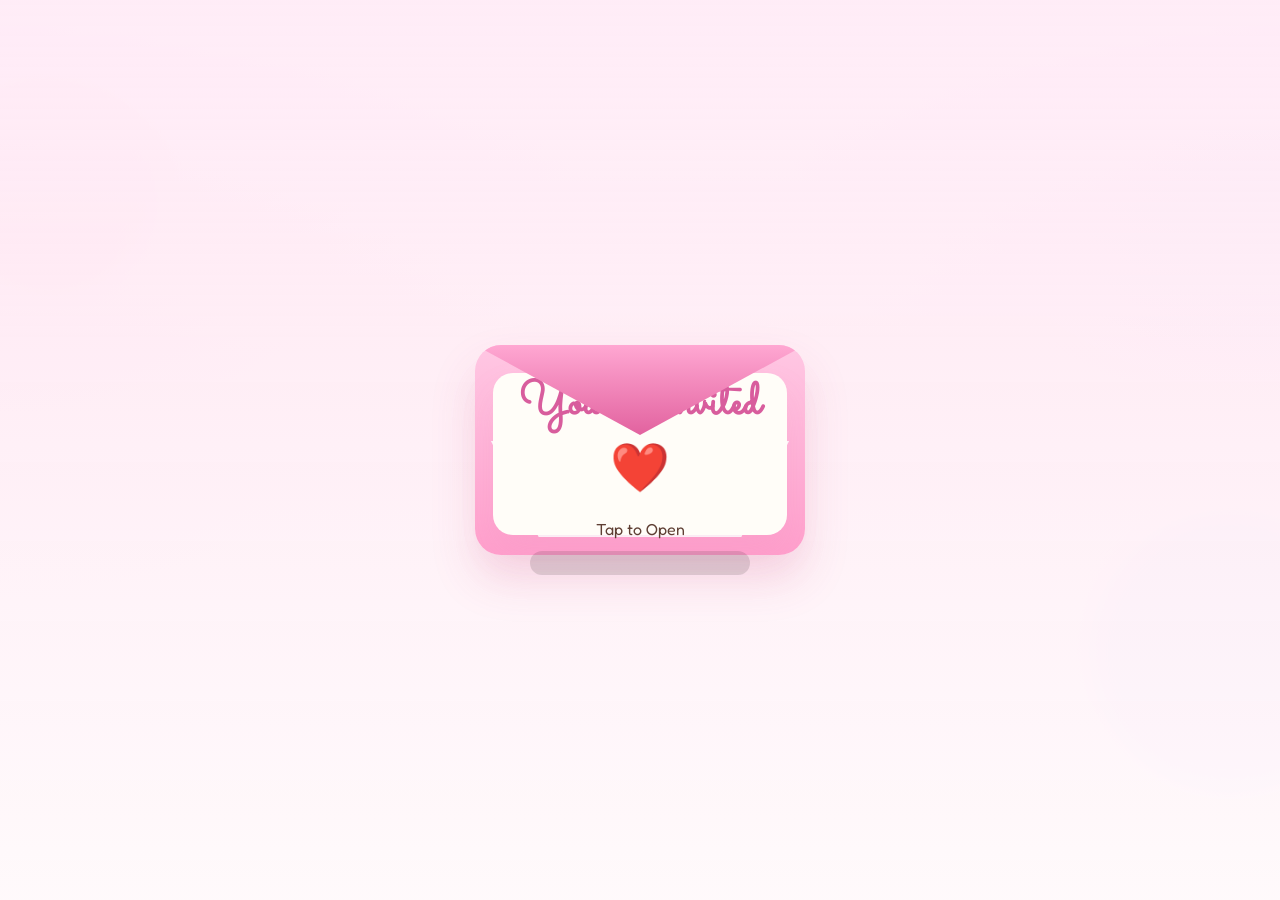
==== index.html @ 0ca6666d "Refine kid-friendly envelope design and RSVP flow" ====
<!DOCTYPE html>
<html lang="en">
<head>
  <meta charset="UTF-8">
  <meta name="viewport" content="width=device-width, initial-scale=1.0">
  <title>You're invited to Kylie's 7th Birthday Celebration!</title>
  <link rel="preconnect" href="https://fonts.googleapis.com">
  <link rel="preconnect" href="https://fonts.gstatic.com" crossorigin>
  <link href="https://fonts.googleapis.com/css2?family=Fredoka:wght@400;500;600;700&family=Sacramento&display=swap" rel="stylesheet">
  <link rel="stylesheet" href="style.css">
</head>
<body>
  <div id="envelopeScreen">
    <div class="envelope" id="envelopeBtn" role="button" aria-label="Open invitation">
      <div class="flap"></div>
      <div class="letter">
        <h2>You're Invited ❤️</h2>
        <p>Tap to Open</p>
      </div>
      <div class="envelope-shadow"></div>
    </div>
  </div>

  <main id="invitationContent">
    <section class="hero">
      <div class="hero-overlay"></div>
      <div class="hero-copy">
        <span class="small-title">YOU'RE INVITED TO A MAGICAL DAY</span>
        <h1 class="name-title">Kylie's 7th Birthday Celebration!</h1>
        <p class="hero-subtitle">A sweet birthday party full of sparkles, smiles, and fun</p>
        <p class="hero-location">Bring your brightest smile and celebrate with Kylie</p>
      </div>
    </section>

    <section class="card">
      <div class="card-heading">
        <div>
          <p class="card-label">Dress Code</p>
          <p class="card-value">💗 Pink - Blush • Baby Pink • Rose • Hot Pink</p>
          <p class="card-value">💜 Purple - Lavender • Lilac • Violet • Plum</p>
        </div>
        <div class="card-number">7</div>
      </div>

      <div class="info-grid">
        <div class="box">
          <h3>When</h3>
          <p>August 29 • 3:00 PM</p>
        </div>
        <div class="box">
          <h3>Where</h3>
          <a href="https://www.google.com/maps/place/Solarium+Private+Resort/@14.747414,120.529712,18.76z/data=!4m14!1m7!3m6!1s0x3396414e57255531:0x91214307941ab835!2sSolarium+Private+Resort!8m2!3d14.7475623!4d120.5302369!16s%2Fg%2F11fmbbr808!3m5!1s0x3396414e57255531:0x91214307941ab835!8m2!3d14.7475623!4d120.5302369!16s%2Fg%2F11fmbbr808?entry=ttu&g_ep=EgoyMDI2MDYxNi4wIKXMDSoASAFQAw%3D%3D" target="_blank" rel="noopener noreferrer"
            target="_blank"
            rel="noopener noreferrer"
            style="text-decoration: none; color: #6a5acd; font-weight: 600;">
            <p>📍Solarium Resort @ Mabatang, Abucay Bataan📍</p>
          </a>
        </div>
      </div>

      <form class="form" id="rsvpForm" novalidate action="https://script.google.com/macros/s/AKfycbwiEY3fn-Ab_ndv4UPRwE6iYQbeOJlr-cejiLjoyXxiNq8W5w40q1MzZTTM5bzJ90YJ/exec" target="submitFrame" method="post">
        <input id="guestName" name="name" type="text" placeholder="Your name" aria-label="Guest name" required autocomplete="name">
        <select id="guestCount" name="guests" aria-label="Number of guests">
          <option value="1 Guest">1 Guest</option>
          <option value="2 Guests">2 Guests</option>
        </select>
        <input type="hidden" name="response" value="YES">

        <p class="question">Will you attend?</p>

        <div class="button-area">
          <button id="yesBtn" type="submit" disabled>YES ❤️</button>
          <button id="noBtn" type="button">NO 😅</button>
        </div>

        <div class="response-summary" id="responseSummary">No RSVPs yet</div>

        <div class="qr-section">
          <!--<p class="qr-title">Invitation</p>
          <img id="qrImage" alt="QR code for invitation">
          <p class="qr-note">Scan or share this link:<br><span id="shareUrl">Kylie's Birthday Invitation</span></p> -->
        </div>

        <div id="success" class="success">
          <p>🎉 RSVP CONFIRMED 🎉</p>
          <p><strong id="person">Guest</strong>, thank you for accepting!</p>
          <p>Reserved Seats: <strong id="seats">1 Guest</strong></p>
          <p>See you on August 29 ❤️</p>
        </div>
      </form>
    </section>
  </main>

  <div id="confettiLayer"></div>
  <iframe name="submitFrame" style="display:none;"></iframe>
  <script src="script.js?v=4"></script>
</body>
</html>
---- style.css ----
:root{
  --bg: #fff2fb;
  --surface: rgba(255, 252, 255, 0.94);
  --surface-strong: #fff8ff;
  --border: rgba(220, 153, 216, 0.34);
  --text: #5b3e59;
  --accent: #f28db2;
  --accent-strong: #de5f9a;
  --success: #2f8f67;
  --shadow: 0 24px 65px rgba(103, 57, 96, 0.14);
}

*{
  margin:0;
  padding:0;
  box-sizing:border-box;
}

body{
  font-family:'Fredoka',sans-serif;
  background:
    radial-gradient(circle at top left, rgba(255, 223, 239, 0.92) 0%, rgba(255, 223, 239, 0.24) 28%, transparent 38%),
    radial-gradient(circle at top right, rgba(206, 183, 255, 0.35) 0%, transparent 33%),
    linear-gradient(180deg, #fff8fd 0%, #fff1f8 44%, #fff6ee 100%);
  color: var(--text);
  min-height:100vh;
  overflow-x:hidden;
}

body::before,
body::after{
  content:'';
  position:fixed;
  border-radius:50%;
  filter:blur(10px);
  pointer-events:none;
  z-index:0;
}

body::before{
  width:220px;
  height:220px;
  background:rgba(255, 196, 220, 0.35);
  top:8%;
  left:-60px;
}

body::after{
  width:280px;
  height:280px;
  background:rgba(204, 201, 255, 0.28);
  right:-90px;
  bottom:12%;
}

a{
  color: inherit;
}

#envelopeScreen{
  position:fixed;
  inset:0;
  background:linear-gradient(180deg, rgba(255,236,247,0.98) 0%, rgba(255,237,245,0.85) 38%, rgba(255,250,253,0.88) 100%);
  display:flex;
  justify-content:center;
  align-items:center;
  z-index:9999;
  padding:20px;
}

.envelope{
  width:330px;
  height:210px;
  position:relative;
  cursor:pointer;
  transform:translateY(0);
  transition:transform .25s ease;
}

.envelope:hover{
  transform:translateY(-10px);
}

.envelope::before{
  content:'';
  position:absolute;
  inset:0;
  background:linear-gradient(180deg, #ffc7e3 0%, #ff9fcc 100%);
  border-radius:26px;
  box-shadow:0 24px 45px rgba(203, 67, 124, 0.18);
}

.envelope::after{
  content:'';
  position:absolute;
  left:16px;
  right:16px;
  bottom:18px;
  height:96px;
  background:#fff8fc;
  border-radius:0 0 20px 20px;
  clip-path:polygon(0 0,100% 0,84% 100%,16% 100%);
  z-index:0;
  box-shadow: inset 0 6px 15px rgba(255,255,255,0.65);
}

.flap{
  position:absolute;
  top:0;
  left:0;
  right:0;
  height:90px;
  background:linear-gradient(180deg, #ffa7d2 0%, #e2629f 100%);
  clip-path:polygon(0 0,100% 0,50% 100%);
  transform-origin:top;
  transition:transform .9s ease;
  border-radius:26px 26px 0 0;
  z-index:2;
}

.letter{
  position:absolute;
  top:28px;
  left:18px;
  right:18px;
  bottom:20px;
  background:#fffdf8;
  border-radius:20px;
  display:flex;
  flex-direction:column;
  justify-content:center;
  align-items:center;
  text-align:center;
  padding:22px;
  transform:translateY(0);
  transition:transform .9s ease;
  z-index:1;
  box-shadow:0 18px 35px rgba(224, 128, 180, 0.12);
}

.letter h2{
  font-family:'Sacramento',cursive;
  font-size:3rem;
  color:#d85d9d;
  margin-bottom:10px;
}

.letter p{
  font-size:1rem;
  color:#5f3f34;
}

.envelope-shadow{
  position:absolute;
  left:50%;
  bottom:-20px;
  width:220px;
  height:24px;
  background:rgba(0,0,0,.12);
  border-radius:999px;
  transform:translateX(-50%);
}

#invitationContent{
  display:none;
  padding:30px 24px 40px;
}

.hero{
  position:relative;
  max-width:1080px;
  margin:0 auto 30px;
  padding:40px 30px 60px;
  border-radius:30px;
  background:linear-gradient(180deg, rgba(255,255,255,.96) 0%, rgba(255,248,255,.98) 100%);
  box-shadow:var(--shadow);
  overflow:hidden;
}

.hero::before{
  content:'';
  position:absolute;
  width:360px;
  height:360px;
  border-radius:50%;
  background:rgba(255, 162, 201, 0.22);
  top:-120px;
  right:-80px;
}

.hero::after{
  content:'';
  position:absolute;
  width:220px;
  height:220px;
  border-radius:50%;
  background:rgba(214, 202, 255, 0.28);
  bottom:-80px;
  left:-60px;
}

.hero-copy{
  position:relative;
  z-index:1;
  max-width:720px;
  margin:auto;
  text-align:center;
}

.small-title{
  display:inline-block;
  margin-bottom:18px;
  font-size:14px;
  font-weight:600;
  letter-spacing:2px;
  color:#9b5b81;
}

.name-title{
  font-family:'Sacramento',cursive;
  font-size:4.6rem;
  color:#c9578f;
  line-height:1.05;
  margin-bottom:16px;
}

.hero-subtitle,
.hero-location{
  font-size:1.05rem;
  color:#6d5070;
}

.hero-location{
  margin-top:14px;
  line-height:1.7;
}

.card{
  max-width:880px;
  margin:0 auto;
  background:var(--surface);
  border-radius:34px;
  padding:32px;
  box-shadow:var(--shadow);
}

.card-heading{
  display:flex;
  justify-content:space-between;
  align-items:center;
  gap:18px;
  margin-bottom:28px;
}

.card-label{
  text-transform:uppercase;
  letter-spacing:2px;
  font-size:0.85rem;
  color:#9a6081;
}

.card-value{
  margin-top:10px;
  font-size:1.2rem;
  font-weight:700;
  color:#674061;
}

.card-number{
  font-size:5.8rem;
  font-weight:800;
  color:rgba(223, 95, 154, 0.16);
}

.info-grid{
  display:grid;
  grid-template-columns:repeat(2, minmax(0,1fr));
  gap:20px;
  margin-bottom:30px;
}

.box{
  background:linear-gradient(180deg, #fff7fb 0%, #fff4fb 100%);
  border:1px solid var(--border);
  border-radius:20px;
  padding:24px;
}

.box h3{
  margin-bottom:14px;
  color:#b14a84;
}

.box p{
  font-size:1rem;
  line-height:1.7;
}

.form{
  max-width:620px;
  margin:auto;
}

input,
select{
  width:100%;
  padding:16px 18px;
  margin-bottom:18px;
  border-radius:16px;
  border:1px solid rgba(155, 112, 92, 0.25);
  background:#fffefc;
  font-size:1rem;
  color:#54374f;
}

input:focus,
select:focus,
button:focus{
  outline:none;
  box-shadow:0 0 0 4px rgba(209, 142, 141, 0.18);
}

.question{
  font-size:1.5rem;
  font-weight:700;
  margin:24px 0 18px;
  color:#b14a84;
}

.button-area{
  position:relative;
  min-height:130px;
}

button{
  cursor:pointer;
  border:none;
  padding:16px 30px;
  font-size:1rem;
  font-weight:700;
  border-radius:50px;
  transition:transform .25s ease, background .25s ease;
  box-shadow:0 12px 22px rgba(76, 58, 74, 0.14);
}

button:hover{
  transform:translateY(-2px);
}

#yesBtn{
  background:linear-gradient(135deg, #ff7db6 0%, #d66ad3 100%);
  color:white;
  width:160px;
}

#yesBtn:disabled{
  opacity:0.45;
  cursor:not-allowed;
  transform:none;
}

#noBtn{
  position:absolute;
  left:55%;
  top:0;
  width:140px;
  background:linear-gradient(135deg, #ff8f7b 0%, #ff5b9a 100%);
  color:white;
}

.actions-bar{
  display:flex;
  justify-content:center;
  gap:12px;
  flex-wrap:wrap;
  margin-top:20px;
}

#shareBtn{
  background:linear-gradient(135deg, #7c88ff 0%, #9d63f8 100%);
  color:white;
  width:100%;
  max-width:260px;
}

#responseSummary{
  width:100%;
  max-width:340px;
  margin:0 auto;
  padding:14px 18px;
  background:linear-gradient(135deg, #ffe7fb 0%, #f6e4ff 100%);
  border:1px solid rgba(223, 95, 154, 0.2);
  border-radius:18px;
  color:#7a3c76;
  text-align:center;
  font-weight:600;
}

.qr-section{
  margin-top:32px;
  text-align:center;
}

.qr-title{
  margin-bottom:14px;
  font-weight:700;
  color:#a74c88;
}

.qr-section img{
  width:220px;
  max-width:80%;
  border-radius:22px;
  margin-bottom:16px;
  box-shadow:0 18px 35px rgba(145, 100, 78, 0.12);
}

.qr-note{
  font-size:0.95rem;
  color:#6d5070;
  line-height:1.5;
}

.qr-note span{
  display:inline-block;
  margin-top:8px;
  font-weight:700;
  color:#b14a84;
}

.success{
  display:none;
  margin-top:28px;
  padding:26px;
  background:linear-gradient(180deg, #fff5fb 0%, #f8eeff 100%);
  border-radius:22px;
  border:1px solid rgba(209, 95, 160, 0.18);
  color:#8f3f73;
  text-align:center;
}

#confettiLayer{
  position:fixed;
  inset:0;
  pointer-events:none;
  overflow:hidden;
}

.confetti-piece{
  position:absolute;
  width:10px;
  height:10px;
  opacity:0;
  will-change:transform, opacity;
}

@keyframes fall {
  0%{ opacity:1; transform:translateY(0) rotate(0deg); }
  100%{ opacity:0; transform:translateY(100vh) rotate(720deg); }
}

@media(max-width:860px){
  .hero{
    padding:32px 24px 48px;
  }

  .card{
    padding:28px;
  }

  .info-grid{
    grid-template-columns:1fr;
  }

  .card-heading{
    flex-direction:column;
    align-items:flex-start;
  }

  .card-number{
    font-size:4.4rem;
  }

  .button-area{
    min-height:170px;
  }

  #noBtn{
    left:calc(50% + 40px);
    top:24px;
  }
}

@media(max-width:620px){
  body{
    padding:0 10px;
  }

  .hero{
    border-radius:24px;
  }

  .name-title{
    font-size:3.1rem;
  }

  .card{
    border-radius:24px;
    padding:24px;
  }

  .button-area{
    min-height:190px;
  }

  #yesBtn,
  #shareBtn,
  #downloadRsvpBtn,
  #noBtn{
    width:100%;
  }

  #noBtn{
    position:relative;
    left:0;
    top:0;
    margin-top:16px;
  }
}
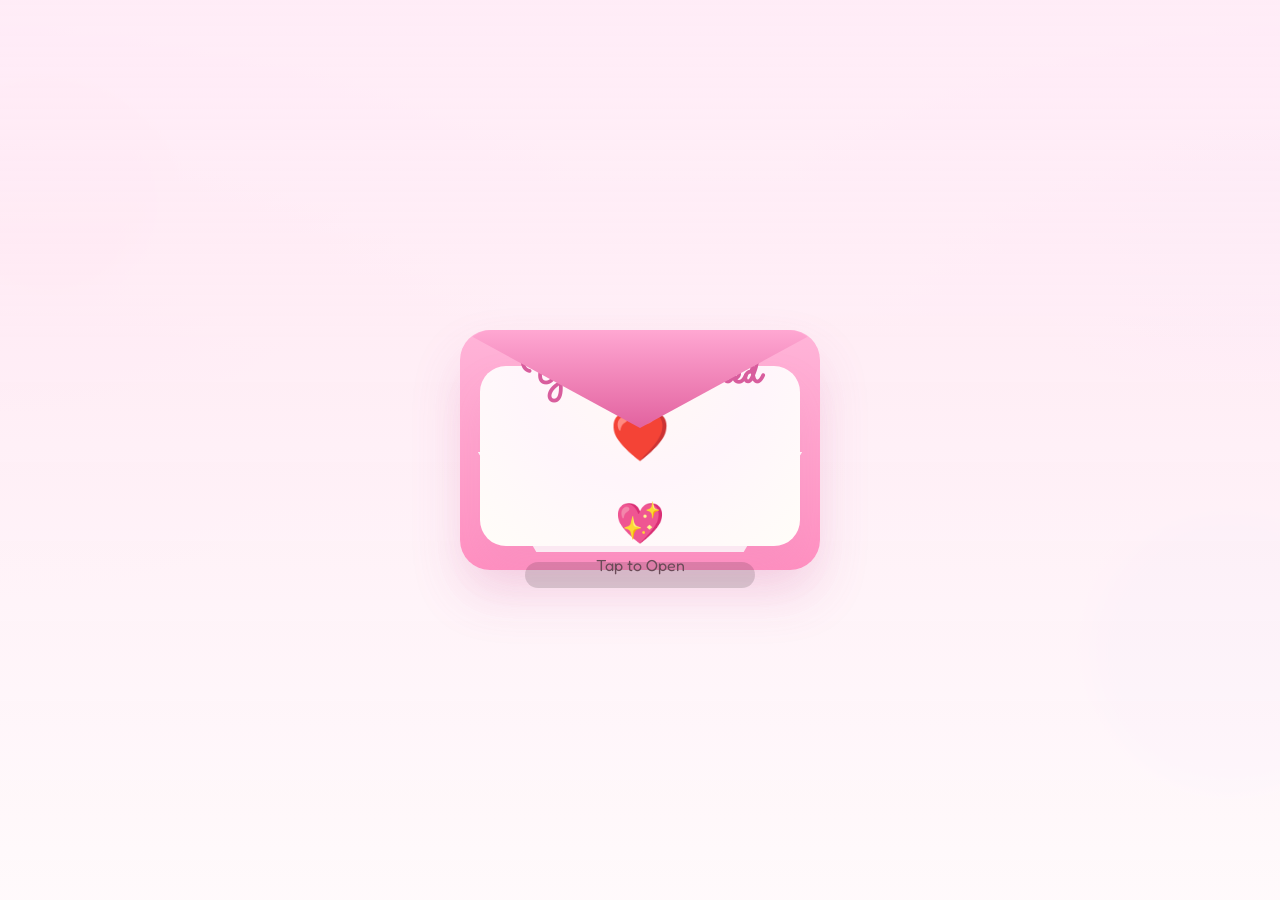
==== commit 33bface9: "Refine envelope design and add RSVP status/download feedback" ====
--- a/index.html
+++ b/index.html
@@ -15,6 +15,7 @@
       <div class="flap"></div>
       <div class="letter">
         <h2>You're Invited ❤️</h2>
+        <div class="letter-heart">💖</div>
         <p>Tap to Open</p>
       </div>
       <div class="envelope-shadow"></div>
@@ -58,19 +59,23 @@
         </div>
       </div>
 
-      <form class="form" id="rsvpForm" novalidate action="https://script.google.com/macros/s/AKfycbwiEY3fn-Ab_ndv4UPRwE6iYQbeOJlr-cejiLjoyXxiNq8W5w40q1MzZTTM5bzJ90YJ/exec" target="submitFrame" method="post">
+      <form class="form" id="rsvpForm" novalidate>
         <input id="guestName" name="name" type="text" placeholder="Your name" aria-label="Guest name" required autocomplete="name">
         <select id="guestCount" name="guests" aria-label="Number of guests">
           <option value="1 Guest">1 Guest</option>
           <option value="2 Guests">2 Guests</option>
         </select>
-        <input type="hidden" name="response" value="YES">
 
         <p class="question">Will you attend?</p>
 
         <div class="button-area">
           <button id="yesBtn" type="submit" disabled>YES ❤️</button>
           <button id="noBtn" type="button">NO 😅</button>
+        </div>
+
+        <div class="status-container">
+          <div id="statusMessage" class="status-message">Enter your name and tap YES to confirm.</div>
+          <button id="downloadRsvpBtn" type="button" class="secondary-btn" hidden>Download RSVP list</button>
         </div>
 
         <div class="response-summary" id="responseSummary">No RSVPs yet</div>
@@ -92,7 +97,6 @@
   </main>
 
   <div id="confettiLayer"></div>
-  <iframe name="submitFrame" style="display:none;"></iframe>
   <script src="script.js?v=4"></script>
 </body>
 </html>
--- a/style.css
+++ b/style.css
@@ -69,8 +69,8 @@
 }
 
 .envelope{
-  width:330px;
-  height:210px;
+  width:360px;
+  height:240px;
   position:relative;
   cursor:pointer;
   transform:translateY(0);
@@ -85,23 +85,23 @@
   content:'';
   position:absolute;
   inset:0;
-  background:linear-gradient(180deg, #ffc7e3 0%, #ff9fcc 100%);
-  border-radius:26px;
-  box-shadow:0 24px 45px rgba(203, 67, 124, 0.18);
+  background:linear-gradient(180deg, #ffb4d8 0%, #ff90c1 100%);
+  border-radius:30px;
+  box-shadow:0 26px 50px rgba(205, 77, 147, 0.18);
 }
 
 .envelope::after{
   content:'';
   position:absolute;
-  left:16px;
-  right:16px;
+  left:18px;
+  right:18px;
   bottom:18px;
-  height:96px;
+  height:100px;
   background:#fff8fc;
-  border-radius:0 0 20px 20px;
-  clip-path:polygon(0 0,100% 0,84% 100%,16% 100%);
+  border-radius:0 0 26px 26px;
+  clip-path:polygon(0 0,100% 0,82% 100%,18% 100%);
   z-index:0;
-  box-shadow: inset 0 6px 15px rgba(255,255,255,0.65);
+  box-shadow: inset 0 6px 18px rgba(255,255,255,0.75);
 }
 
 .flap{
@@ -109,33 +109,33 @@
   top:0;
   left:0;
   right:0;
-  height:90px;
+  height:98px;
   background:linear-gradient(180deg, #ffa7d2 0%, #e2629f 100%);
   clip-path:polygon(0 0,100% 0,50% 100%);
   transform-origin:top;
   transition:transform .9s ease;
-  border-radius:26px 26px 0 0;
+  border-radius:32px 32px 0 0;
   z-index:2;
 }
 
 .letter{
   position:absolute;
-  top:28px;
-  left:18px;
-  right:18px;
-  bottom:20px;
-  background:#fffdf8;
-  border-radius:20px;
+  top:36px;
+  left:20px;
+  right:20px;
+  bottom:24px;
+  background:radial-gradient(circle at top, #fffaf4 0%, #fff5fb 48%, #fffdf8 100%);
+  border-radius:26px;
   display:flex;
   flex-direction:column;
   justify-content:center;
   align-items:center;
   text-align:center;
-  padding:22px;
+  padding:24px;
   transform:translateY(0);
   transition:transform .9s ease;
   z-index:1;
-  box-shadow:0 18px 35px rgba(224, 128, 180, 0.12);
+  box-shadow:0 22px 40px rgba(224, 128, 180, 0.16);
 }
 
 .letter h2{
@@ -145,18 +145,23 @@
   margin-bottom:10px;
 }
 
+.letter .letter-heart{
+  font-size:2.5rem;
+  margin:10px 0 8px;
+}
+
 .letter p{
   font-size:1rem;
-  color:#5f3f34;
+  color:#6b4b58;
 }
 
 .envelope-shadow{
   position:absolute;
   left:50%;
-  bottom:-20px;
-  width:220px;
-  height:24px;
-  background:rgba(0,0,0,.12);
+  bottom:-18px;
+  width:230px;
+  height:26px;
+  background:rgba(0,0,0,.14);
   border-radius:999px;
   transform:translateX(-50%);
 }
@@ -347,6 +352,10 @@
   transform:translateY(-2px);
 }
 
+button:disabled:hover{
+  transform:none;
+}
+
 #yesBtn{
   background:linear-gradient(135deg, #ff7db6 0%, #d66ad3 100%);
   color:white;
@@ -386,7 +395,7 @@
 #responseSummary{
   width:100%;
   max-width:340px;
-  margin:0 auto;
+  margin:0 auto 18px;
   padding:14px 18px;
   background:linear-gradient(135deg, #ffe7fb 0%, #f6e4ff 100%);
   border:1px solid rgba(223, 95, 154, 0.2);
@@ -394,6 +403,42 @@
   color:#7a3c76;
   text-align:center;
   font-weight:600;
+}
+
+.status-container{
+  display:grid;
+  gap:12px;
+  justify-items:center;
+  margin-bottom:18px;
+}
+
+.status-message{
+  width:100%;
+  max-width:420px;
+  padding:14px 18px;
+  background:linear-gradient(135deg, #fff9f7 0%, #f9f0ff 100%);
+  border:1px solid rgba(209, 123, 170, 0.18);
+  border-radius:18px;
+  color:#6f3d64;
+  text-align:center;
+  font-weight:600;
+}
+
+.secondary-btn{
+  width:100%;
+  max-width:220px;
+  background:#fff;
+  color:#a64789;
+  border:1px solid rgba(166, 71, 137, 0.25);
+  border-radius:999px;
+  padding:14px 22px;
+  transition:transform .25s ease, background .25s ease, border-color .25s ease;
+}
+
+.secondary-btn:hover{
+  transform:translateY(-1px);
+  background:rgba(255, 255, 255, 0.95);
+  border-color:rgba(166, 71, 137, 0.45);
 }
 
 .qr-section{
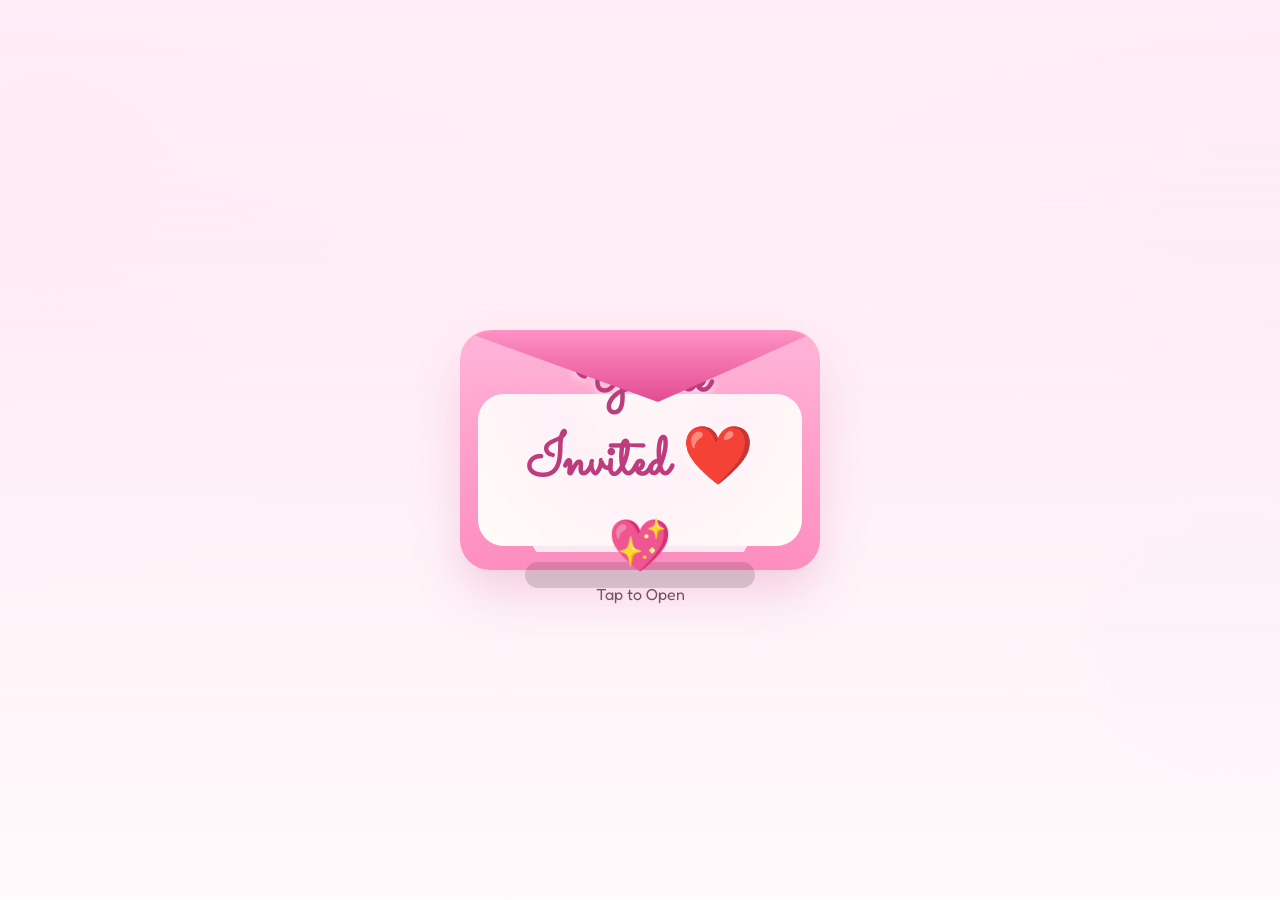
==== commit 231f6e70: "Fix envelope front visibility and local RSVP save fallback" ====
--- a/index.html
+++ b/index.html
@@ -74,8 +74,9 @@
         </div>
 
         <div class="status-container">
-          <div id="statusMessage" class="status-message">Enter your name and tap YES to confirm.</div>
+          <div id="statusMessage" class="status-message">Your RSVP is saved locally in this browser. Download the list whenever you want.</div>
           <button id="downloadRsvpBtn" type="button" class="secondary-btn" hidden>Download RSVP list</button>
+          <div class="help-note">Google Sheets is unavailable, so RSVP entries are stored here and can be exported as CSV.</div>
         </div>
 
         <div class="response-summary" id="responseSummary">No RSVPs yet</div>
--- a/style.css
+++ b/style.css
@@ -109,22 +109,22 @@
   top:0;
   left:0;
   right:0;
-  height:98px;
-  background:linear-gradient(180deg, #ffa7d2 0%, #e2629f 100%);
-  clip-path:polygon(0 0,100% 0,50% 100%);
+  height:72px;
+  background:linear-gradient(180deg, #ff92c4 0%, #e24c92 100%);
+  clip-path:polygon(0 0,100% 0,55% 100%);
   transform-origin:top;
   transition:transform .9s ease;
-  border-radius:32px 32px 0 0;
+  border-radius:34px 34px 0 0;
   z-index:2;
 }
 
 .letter{
   position:absolute;
-  top:36px;
-  left:20px;
-  right:20px;
+  top:64px;
+  left:18px;
+  right:18px;
   bottom:24px;
-  background:radial-gradient(circle at top, #fffaf4 0%, #fff5fb 48%, #fffdf8 100%);
+  background:radial-gradient(circle at top, #fff7f8 0%, #fff1f7 42%, #fffdf8 100%);
   border-radius:26px;
   display:flex;
   flex-direction:column;
@@ -140,19 +140,20 @@
 
 .letter h2{
   font-family:'Sacramento',cursive;
-  font-size:3rem;
-  color:#d85d9d;
-  margin-bottom:10px;
+  font-size:3.6rem;
+  color:#bd3c7e;
+  margin-bottom:4px;
+  text-shadow:0 2px 8px rgba(255,255,255,0.8);
 }
 
 .letter .letter-heart{
-  font-size:2.5rem;
-  margin:10px 0 8px;
+  font-size:3.2rem;
+  margin:4px 0 8px;
 }
 
 .letter p{
   font-size:1rem;
-  color:#6b4b58;
+  color:#7a4f62;
 }
 
 .envelope-shadow{
@@ -416,12 +417,22 @@
   width:100%;
   max-width:420px;
   padding:14px 18px;
-  background:linear-gradient(135deg, #fff9f7 0%, #f9f0ff 100%);
+  background:linear-gradient(135deg, #fff7f9 0%, #f8edff 100%);
   border:1px solid rgba(209, 123, 170, 0.18);
   border-radius:18px;
   color:#6f3d64;
   text-align:center;
   font-weight:600;
+  line-height:1.4;
+}
+
+.help-note{
+  max-width:420px;
+  color:#7b4c6a;
+  font-size:0.96rem;
+  text-align:center;
+  line-height:1.6;
+  padding:0 4px;
 }
 
 .secondary-btn{
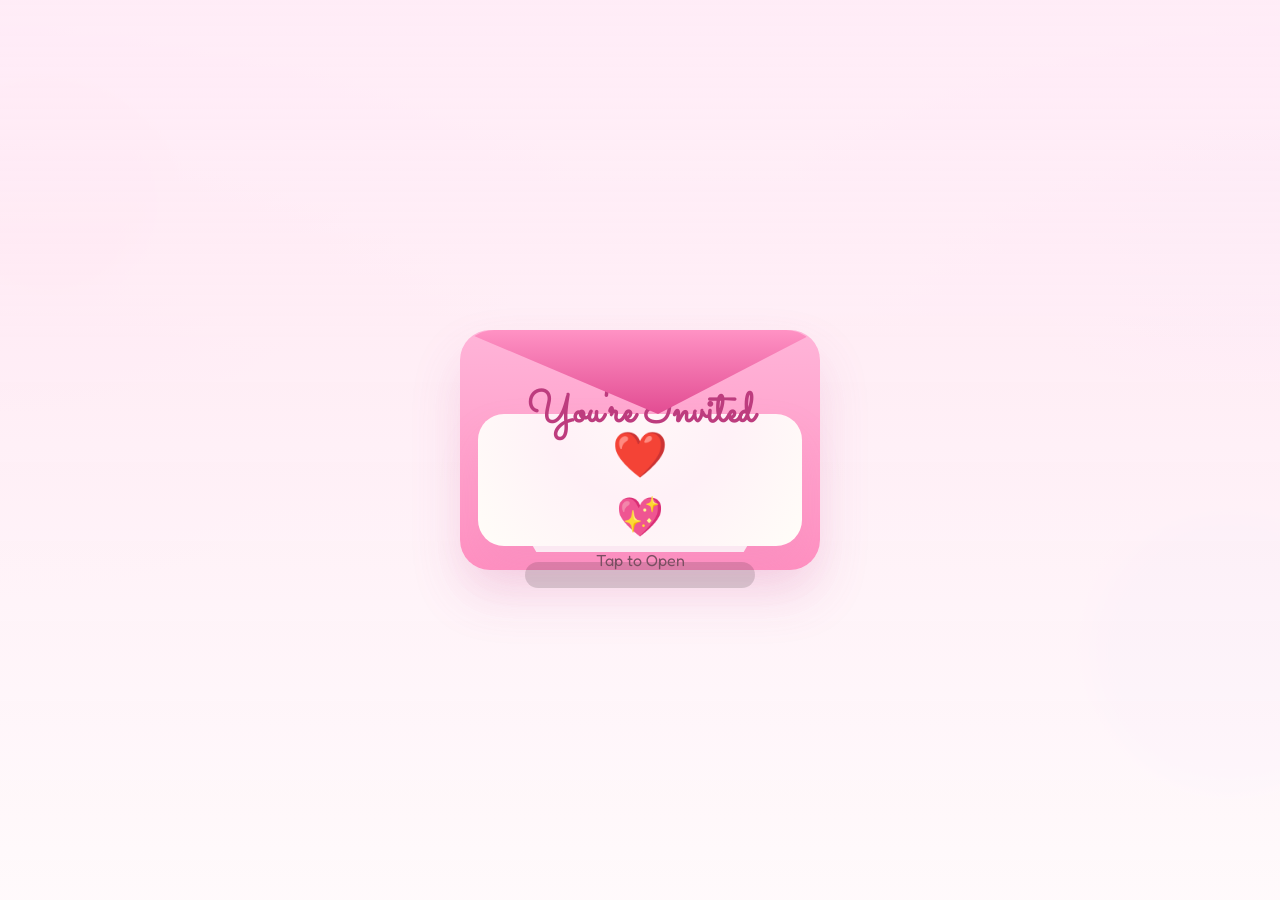
==== commit 614fe6ae: "Push final envelope & RSVP cleanup changes" ====
--- a/index.html
+++ b/index.html
@@ -73,12 +73,6 @@
           <button id="noBtn" type="button">NO 😅</button>
         </div>
 
-        <div class="status-container">
-          <div id="statusMessage" class="status-message">Your RSVP is saved locally in this browser. Download the list whenever you want.</div>
-          <button id="downloadRsvpBtn" type="button" class="secondary-btn" hidden>Download RSVP list</button>
-          <div class="help-note">Google Sheets is unavailable, so RSVP entries are stored here and can be exported as CSV.</div>
-        </div>
-
         <div class="response-summary" id="responseSummary">No RSVPs yet</div>
 
         <div class="qr-section">
--- a/style.css
+++ b/style.css
@@ -109,7 +109,7 @@
   top:0;
   left:0;
   right:0;
-  height:72px;
+  height:84px;
   background:linear-gradient(180deg, #ff92c4 0%, #e24c92 100%);
   clip-path:polygon(0 0,100% 0,55% 100%);
   transform-origin:top;
@@ -120,7 +120,7 @@
 
 .letter{
   position:absolute;
-  top:64px;
+  top:84px;
   left:18px;
   right:18px;
   bottom:24px;
@@ -140,15 +140,15 @@
 
 .letter h2{
   font-family:'Sacramento',cursive;
-  font-size:3.6rem;
+  font-size:2.8rem;
   color:#bd3c7e;
   margin-bottom:4px;
-  text-shadow:0 2px 8px rgba(255,255,255,0.8);
+  line-height:1.05;
 }
 
 .letter .letter-heart{
-  font-size:3.2rem;
-  margin:4px 0 8px;
+  font-size:2.4rem;
+  margin:4px 0 10px;
 }
 
 .letter p{
@@ -406,51 +406,6 @@
   font-weight:600;
 }
 
-.status-container{
-  display:grid;
-  gap:12px;
-  justify-items:center;
-  margin-bottom:18px;
-}
-
-.status-message{
-  width:100%;
-  max-width:420px;
-  padding:14px 18px;
-  background:linear-gradient(135deg, #fff7f9 0%, #f8edff 100%);
-  border:1px solid rgba(209, 123, 170, 0.18);
-  border-radius:18px;
-  color:#6f3d64;
-  text-align:center;
-  font-weight:600;
-  line-height:1.4;
-}
-
-.help-note{
-  max-width:420px;
-  color:#7b4c6a;
-  font-size:0.96rem;
-  text-align:center;
-  line-height:1.6;
-  padding:0 4px;
-}
-
-.secondary-btn{
-  width:100%;
-  max-width:220px;
-  background:#fff;
-  color:#a64789;
-  border:1px solid rgba(166, 71, 137, 0.25);
-  border-radius:999px;
-  padding:14px 22px;
-  transition:transform .25s ease, background .25s ease, border-color .25s ease;
-}
-
-.secondary-btn:hover{
-  transform:translateY(-1px);
-  background:rgba(255, 255, 255, 0.95);
-  border-color:rgba(166, 71, 137, 0.45);
-}
 
 .qr-section{
   margin-top:32px;
@@ -571,7 +526,6 @@
 
   #yesBtn,
   #shareBtn,
-  #downloadRsvpBtn,
   #noBtn{
     width:100%;
   }
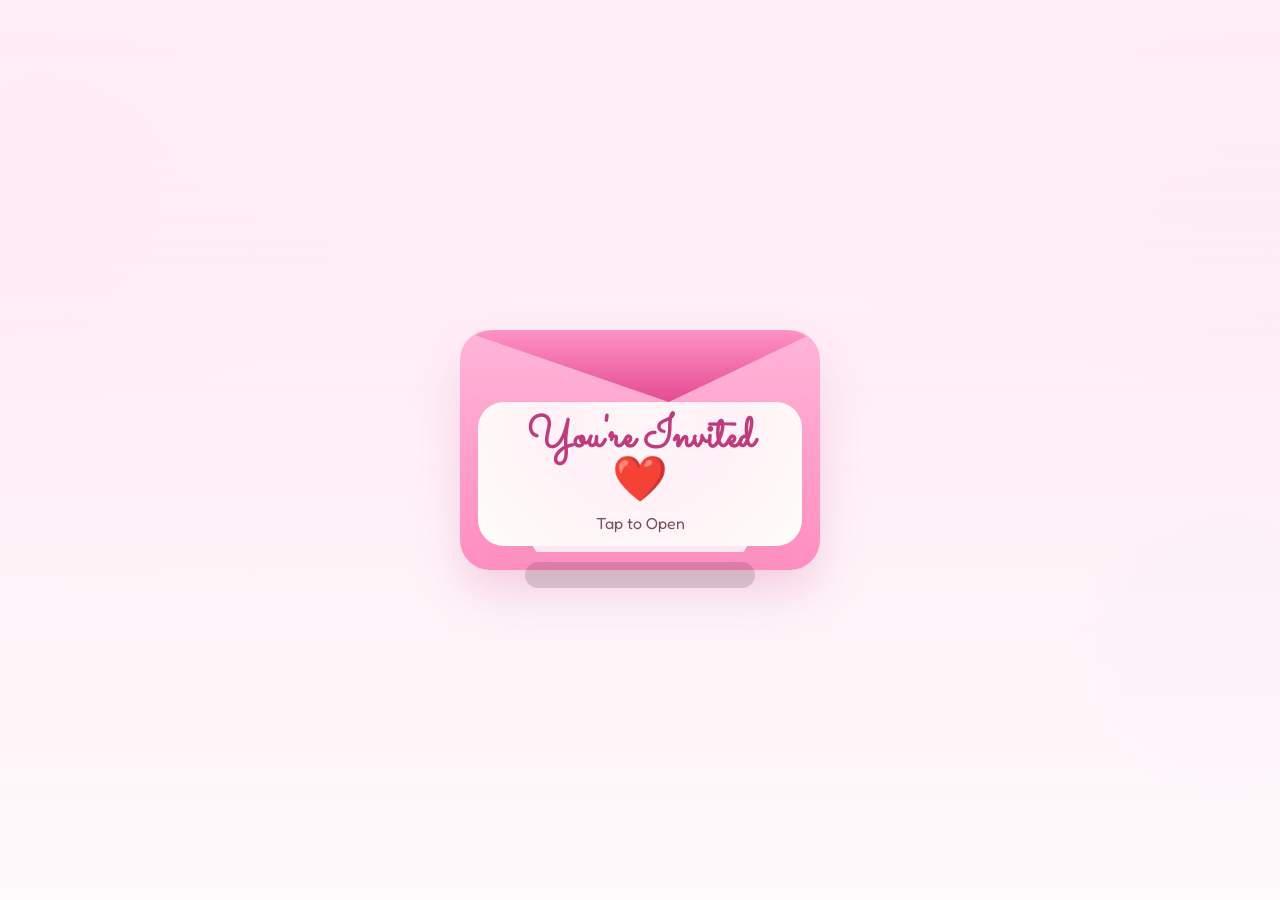
==== commit 1798fa58: "Deploy envelope visibility and RSVP local storage update" ====
--- a/index.html
+++ b/index.html
@@ -15,7 +15,6 @@
       <div class="flap"></div>
       <div class="letter">
         <h2>You're Invited ❤️</h2>
-        <div class="letter-heart">💖</div>
         <p>Tap to Open</p>
       </div>
       <div class="envelope-shadow"></div>
--- a/style.css
+++ b/style.css
@@ -109,9 +109,9 @@
   top:0;
   left:0;
   right:0;
-  height:84px;
+  height:72px;
   background:linear-gradient(180deg, #ff92c4 0%, #e24c92 100%);
-  clip-path:polygon(0 0,100% 0,55% 100%);
+  clip-path:polygon(0 0,100% 0,58% 100%);
   transform-origin:top;
   transition:transform .9s ease;
   border-radius:34px 34px 0 0;
@@ -120,7 +120,7 @@
 
 .letter{
   position:absolute;
-  top:84px;
+  top:72px;
   left:18px;
   right:18px;
   bottom:24px;
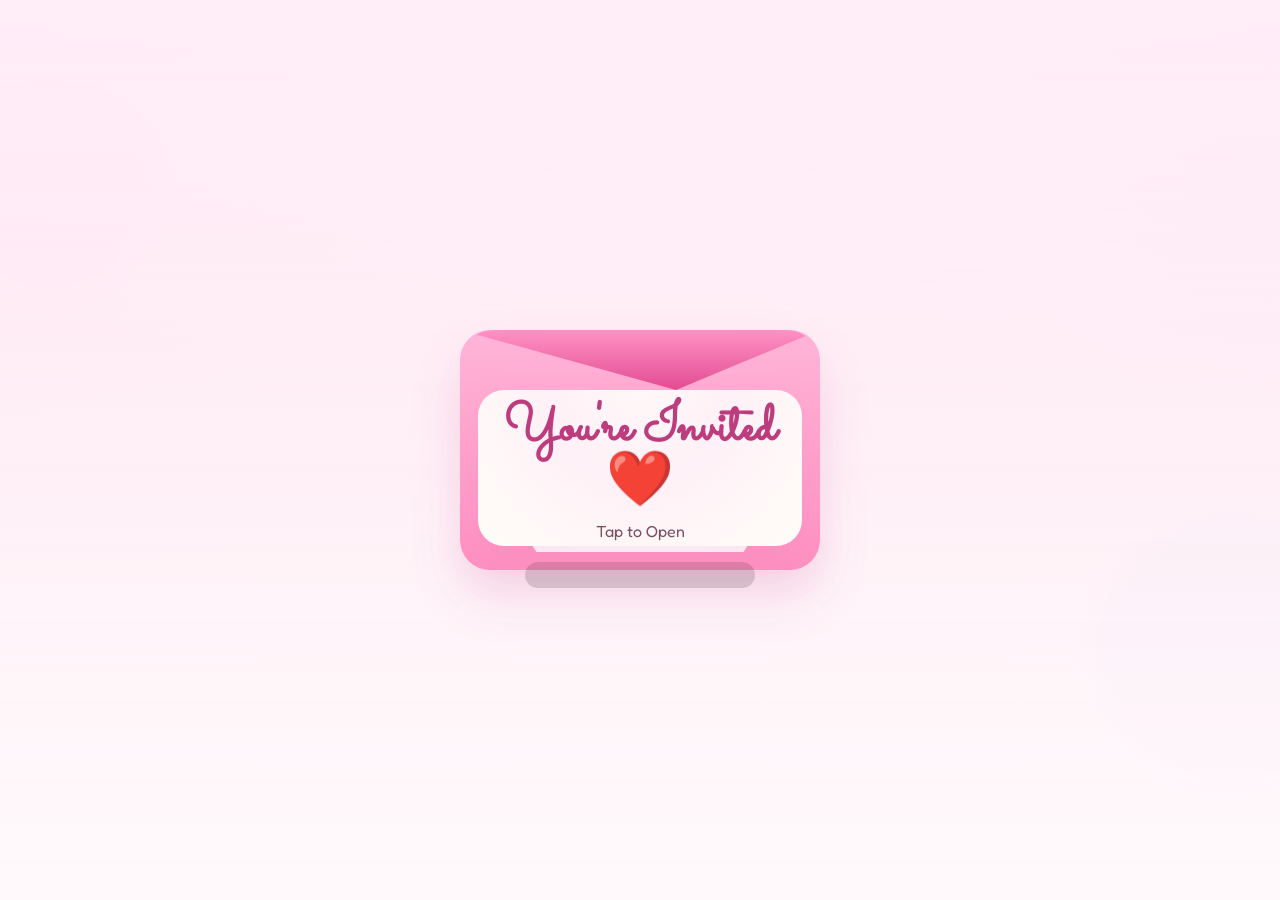
==== commit 51d1293a: "Add admin RSVP view and deploy envelope fix" ====
--- a/index.html
+++ b/index.html
@@ -86,6 +86,21 @@
           <p>Reserved Seats: <strong id="seats">1 Guest</strong></p>
           <p>See you on August 29 ❤️</p>
         </div>
+
+        <div id="adminPanel" class="admin-panel" hidden>
+          <h3>Registration overview</h3>
+          <p class="admin-note">This owner-only view shows saved RSVP entries from this browser session.</p>
+          <div class="admin-summary">
+            <strong id="adminCount">0</strong> confirmed guest(s)
+          </div>
+          <table id="adminTable" class="admin-table">
+            <thead>
+              <tr><th>Name</th><th>Guests</th><th>Time</th></tr>
+            </thead>
+            <tbody></tbody>
+          </table>
+          <button id="clearAdminDataBtn" type="button" class="admin-clear-btn">Clear stored RSVPs</button>
+        </div>
       </form>
     </section>
   </main>
--- a/style.css
+++ b/style.css
@@ -109,9 +109,9 @@
   top:0;
   left:0;
   right:0;
-  height:72px;
+  height:60px;
   background:linear-gradient(180deg, #ff92c4 0%, #e24c92 100%);
-  clip-path:polygon(0 0,100% 0,58% 100%);
+  clip-path:polygon(0 0,100% 0,60% 100%);
   transform-origin:top;
   transition:transform .9s ease;
   border-radius:34px 34px 0 0;
@@ -120,7 +120,7 @@
 
 .letter{
   position:absolute;
-  top:72px;
+  top:60px;
   left:18px;
   right:18px;
   bottom:24px;
@@ -131,7 +131,7 @@
   justify-content:center;
   align-items:center;
   text-align:center;
-  padding:24px;
+  padding:28px 22px 22px;
   transform:translateY(0);
   transition:transform .9s ease;
   z-index:1;
@@ -140,15 +140,14 @@
 
 .letter h2{
   font-family:'Sacramento',cursive;
-  font-size:2.8rem;
+  font-size:3.4rem;
   color:#bd3c7e;
-  margin-bottom:4px;
+  margin:0 0 6px;
   line-height:1.05;
 }
 
 .letter .letter-heart{
-  font-size:2.4rem;
-  margin:4px 0 10px;
+  display:none;
 }
 
 .letter p{
@@ -450,6 +449,65 @@
   text-align:center;
 }
 
+.admin-panel{
+  margin-top:28px;
+  padding:22px;
+  border:1px solid rgba(184, 111, 155, 0.22);
+  background:linear-gradient(180deg, #fff7fb 0%, #f4eefb 100%);
+  border-radius:22px;
+}
+
+.admin-panel h3{
+  margin-bottom:12px;
+  color:#9b4f7b;
+}
+
+.admin-note{
+  margin-bottom:14px;
+  color:#7c4a6e;
+  font-size:0.95rem;
+  line-height:1.5;
+}
+
+.admin-summary{
+  margin-bottom:16px;
+  font-weight:700;
+  color:#6e3f6b;
+}
+
+.admin-table{
+  width:100%;
+  border-collapse:collapse;
+  margin-bottom:16px;
+}
+
+.admin-table th,
+.admin-table td{
+  border:1px solid rgba(179, 112, 151, 0.16);
+  padding:10px 12px;
+  text-align:left;
+  font-size:0.95rem;
+}
+
+.admin-table th{
+  background:rgba(250, 232, 249, 0.9);
+  color:#7d3e73;
+}
+
+.admin-clear-btn{
+  width:100%;
+  max-width:220px;
+  background:#f9eef8;
+  color:#8f4f7d;
+  border:1px solid rgba(191, 108, 156, 0.32);
+  border-radius:999px;
+  padding:14px 22px;
+}
+
+.admin-clear-btn:hover{
+  background:#fff4fb;
+}
+
 #confettiLayer{
   position:fixed;
   inset:0;
